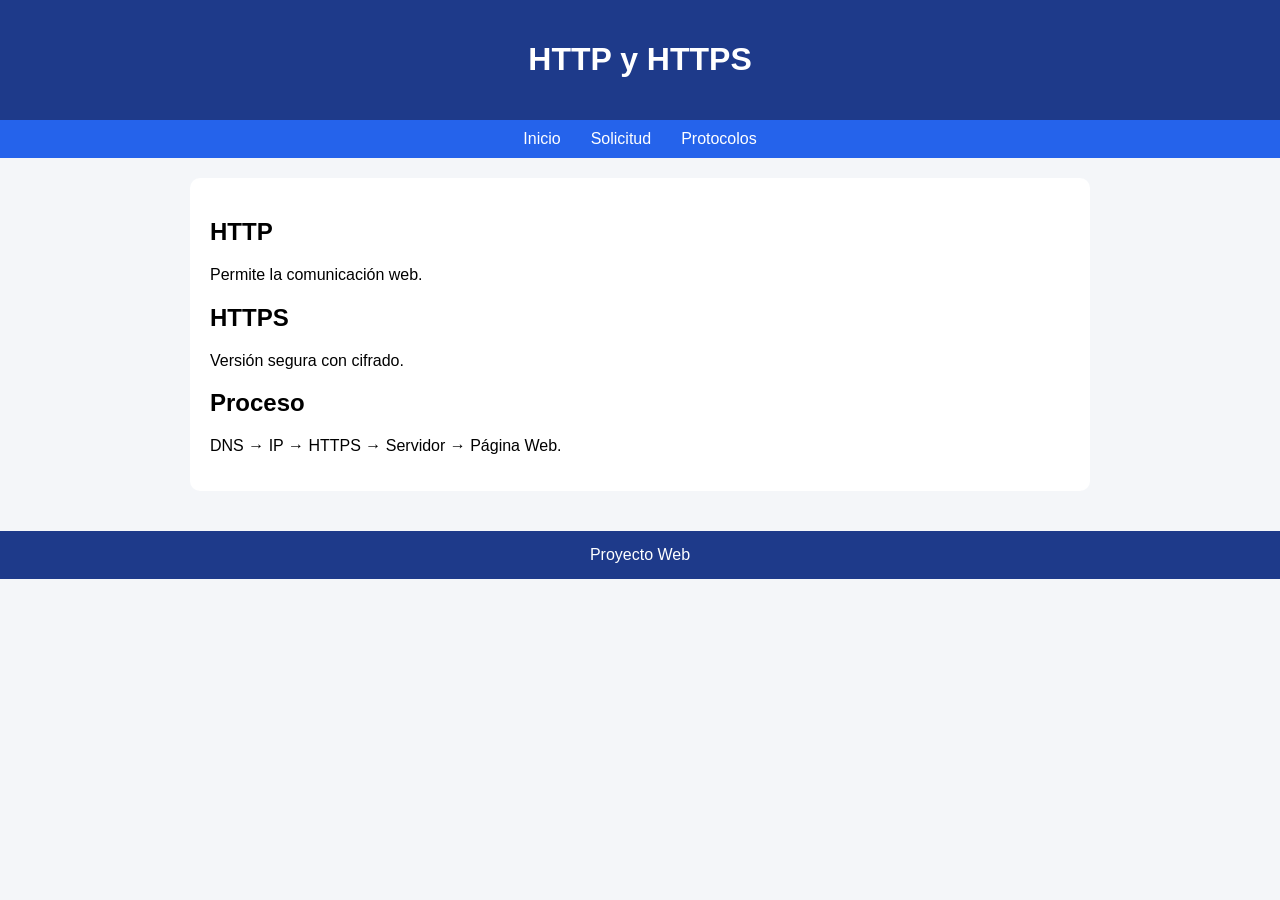
==== protocolos.html @ 23c28865 "Primera versión del sitio" ====
<!DOCTYPE html><html lang="es"><head><meta charset="UTF-8"><title>Protocolos</title><link rel="stylesheet" href="style.css"></head><body><header><h1>HTTP y HTTPS</h1></header><nav><a href="index.html">Inicio</a><a href="viaje.html">Solicitud</a><a href="protocolos.html">Protocolos</a></nav><main><section><h2>HTTP</h2><p>Permite la comunicación web.</p><h2>HTTPS</h2><p>Versión segura con cifrado.</p><h2>Proceso</h2><p>DNS → IP → HTTPS → Servidor → Página Web.</p></section></main><footer>Proyecto Web</footer></body></html>
---- style.css ----
body{font-family:Arial,sans-serif;margin:0;background:#f4f6f9}header{background:#1e3a8a;color:#fff;text-align:center;padding:20px}nav{background:#2563eb;padding:10px;text-align:center}nav a{color:#fff;text-decoration:none;margin:15px}main{max-width:900px;margin:auto;padding:20px}section{background:#fff;padding:20px;border-radius:10px}footer{background:#1e3a8a;color:#fff;text-align:center;padding:15px;margin-top:20px}
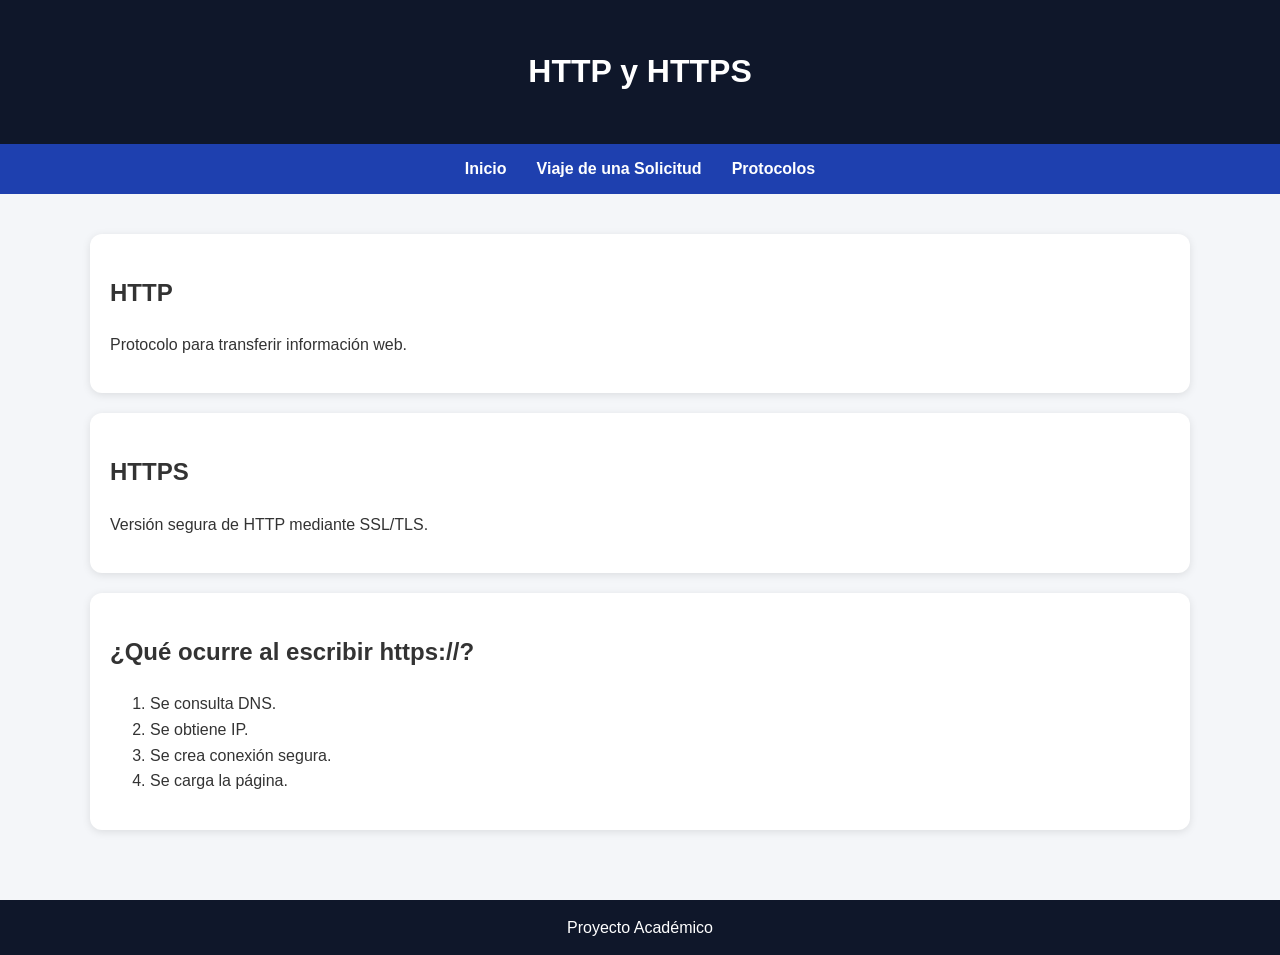
==== commit 8be7f1f6: "Actualizar sitio web" ====
--- a/protocolos.html
+++ b/protocolos.html
@@ -1 +1,9 @@
-<!DOCTYPE html><html lang="es"><head><meta charset="UTF-8"><title>Protocolos</title><link rel="stylesheet" href="style.css"></head><body><header><h1>HTTP y HTTPS</h1></header><nav><a href="index.html">Inicio</a><a href="viaje.html">Solicitud</a><a href="protocolos.html">Protocolos</a></nav><main><section><h2>HTTP</h2><p>Permite la comunicación web.</p><h2>HTTPS</h2><p>Versión segura con cifrado.</p><h2>Proceso</h2><p>DNS → IP → HTTPS → Servidor → Página Web.</p></section></main><footer>Proyecto Web</footer></body></html>+<!DOCTYPE html><html lang='es'><head><meta charset='UTF-8'><title>Protocolos</title><link rel='stylesheet' href='style.css'></head><body>
+<header><h1>HTTP y HTTPS</h1></header>
+<nav><a href='index.html'>Inicio</a><a href='viaje.html'>Viaje de una Solicitud</a><a href='protocolos.html'>Protocolos</a></nav>
+<div class='container'>
+<div class='card'><h2>HTTP</h2><p>Protocolo para transferir información web.</p></div>
+<div class='card'><h2>HTTPS</h2><p>Versión segura de HTTP mediante SSL/TLS.</p></div>
+<div class='card'><h2>¿Qué ocurre al escribir https://?</h2><ol><li>Se consulta DNS.</li><li>Se obtiene IP.</li><li>Se crea conexión segura.</li><li>Se carga la página.</li></ol></div>
+</div>
+<footer>Proyecto Académico</footer></body></html>
--- a/style.css
+++ b/style.css
@@ -1 +1,48 @@
-body{font-family:Arial,sans-serif;margin:0;background:#f4f6f9}header{background:#1e3a8a;color:#fff;text-align:center;padding:20px}nav{background:#2563eb;padding:10px;text-align:center}nav a{color:#fff;text-decoration:none;margin:15px}main{max-width:900px;margin:auto;padding:20px}section{background:#fff;padding:20px;border-radius:10px}footer{background:#1e3a8a;color:#fff;text-align:center;padding:15px;margin-top:20px}+
+body{
+    margin:0;
+    font-family:'Segoe UI',sans-serif;
+    background:#f4f6f9;
+    color:#333;
+    line-height:1.6;
+}
+header{
+    background:#0f172a;
+    color:white;
+    text-align:center;
+    padding:25px;
+}
+nav{
+    background:#1e40af;
+    text-align:center;
+    padding:12px;
+}
+nav a{
+    color:white;
+    text-decoration:none;
+    margin:0 15px;
+    font-weight:bold;
+}
+.container{
+    max-width:1100px;
+    margin:auto;
+    padding:20px;
+}
+.card{
+    background:white;
+    padding:20px;
+    margin:20px 0;
+    border-radius:12px;
+    box-shadow:0 2px 8px rgba(0,0,0,.1);
+}
+img{
+    width:100%;
+    border-radius:10px;
+}
+footer{
+    background:#0f172a;
+    color:white;
+    text-align:center;
+    padding:15px;
+    margin-top:30px;
+}
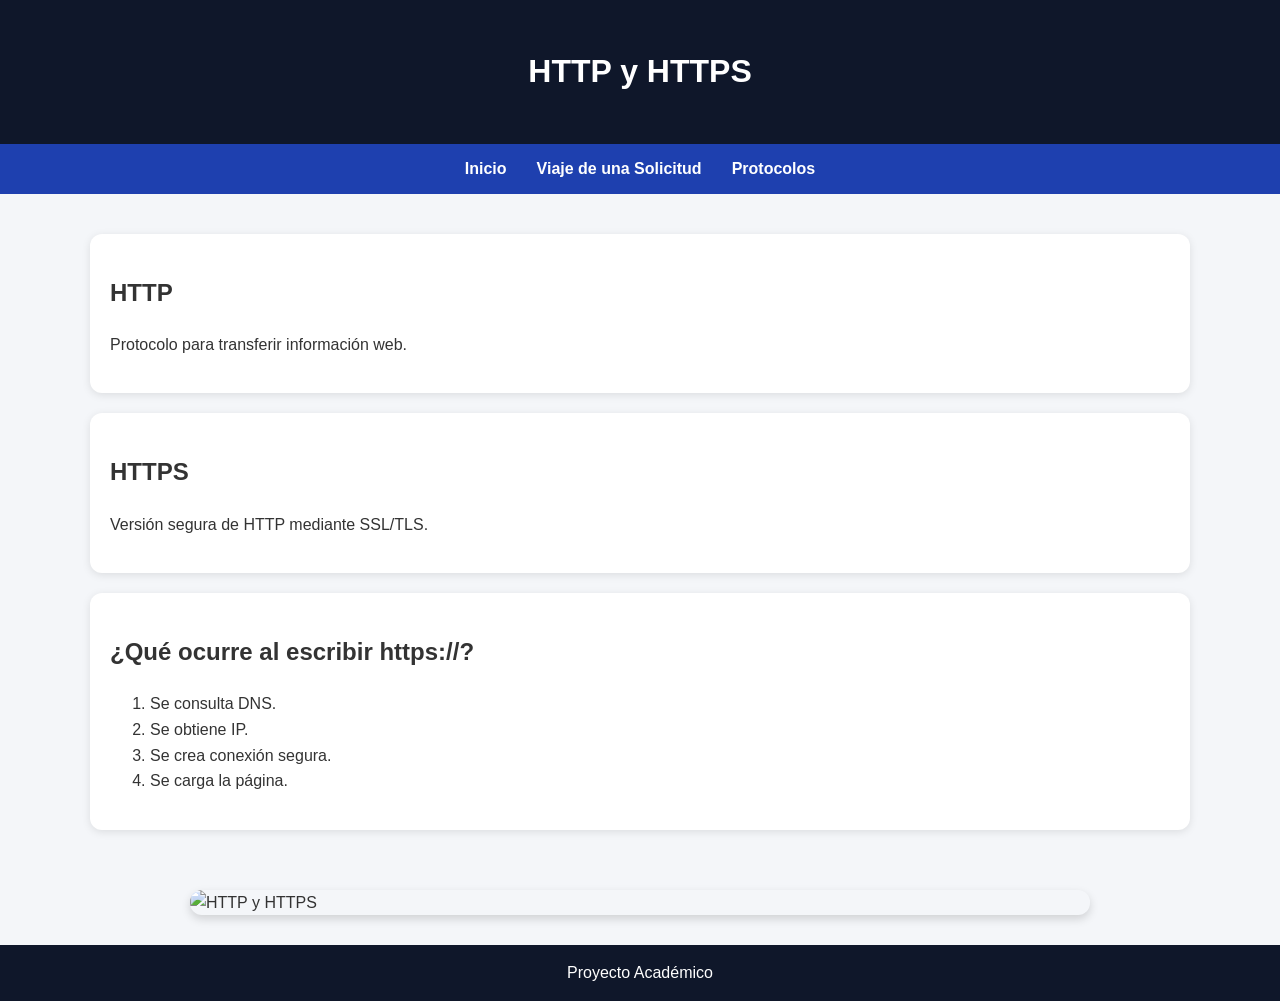
==== commit 433871b6: "Actualizar sitio web" ====
--- a/protocolos.html
+++ b/protocolos.html
@@ -6,4 +6,6 @@
 <div class='card'><h2>HTTPS</h2><p>Versión segura de HTTP mediante SSL/TLS.</p></div>
 <div class='card'><h2>¿Qué ocurre al escribir https://?</h2><ol><li>Se consulta DNS.</li><li>Se obtiene IP.</li><li>Se crea conexión segura.</li><li>Se carga la página.</li></ol></div>
 </div>
+<img src="protocolos.jpg"
+     alt="HTTP y HTTPS">
 <footer>Proyecto Académico</footer></body></html>
--- a/style.css
+++ b/style.css
@@ -46,3 +46,11 @@
     padding:15px;
     margin-top:30px;
 }
+img{
+    width:100%;
+    max-width:900px;
+    display:block;
+    margin:20px auto;
+    border-radius:12px;
+    box-shadow:0 4px 10px rgba(0,0,0,.15);
+}
